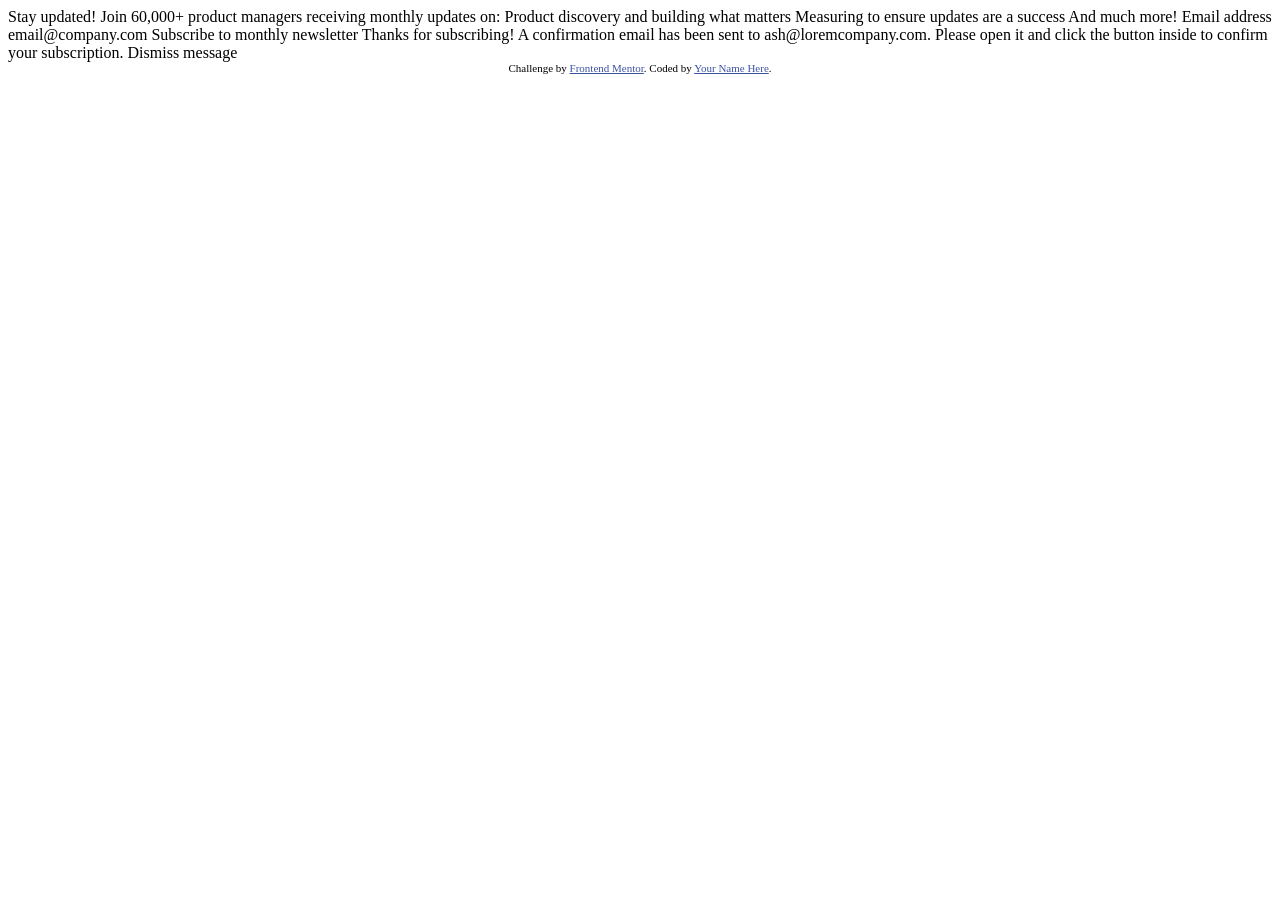
==== index.html @ 130dc881 "reloading files indivitually" ====
<!DOCTYPE html>
<html lang="en">
<head>
  <meta charset="UTF-8">
  <meta name="viewport" content="width=device-width, initial-scale=1.0"> <!-- displays site properly based on user's device -->

  <link rel="icon" type="image/png" sizes="32x32" href="./assets/images/favicon-32x32.png">
  
  <title>Frontend Mentor | Newsletter sign-up form with success message</title>

  <!-- Feel free to remove these styles or customise in your own stylesheet 👍 -->
  <style>
    .attribution { font-size: 11px; text-align: center; }
    .attribution a { color: hsl(228, 45%, 44%); }
  </style>
</head>
<body>

  <!-- Sign-up form start -->

  Stay updated!

  Join 60,000+ product managers receiving monthly updates on:

  Product discovery and building what matters
  Measuring to ensure updates are a success
  And much more!

  Email address
  email@company.com

  Subscribe to monthly newsletter

  <!-- Sign-up form end -->

  <!-- Success message start -->

  Thanks for subscribing!

  A confirmation email has been sent to ash@loremcompany.com. 
  Please open it and click the button inside to confirm your subscription.

  Dismiss message

  <!-- Success message end -->
  
  <div class="attribution">
    Challenge by <a href="https://www.frontendmentor.io?ref=challenge" target="_blank">Frontend Mentor</a>. 
    Coded by <a href="#">Your Name Here</a>.
  </div>
</body>
</html>
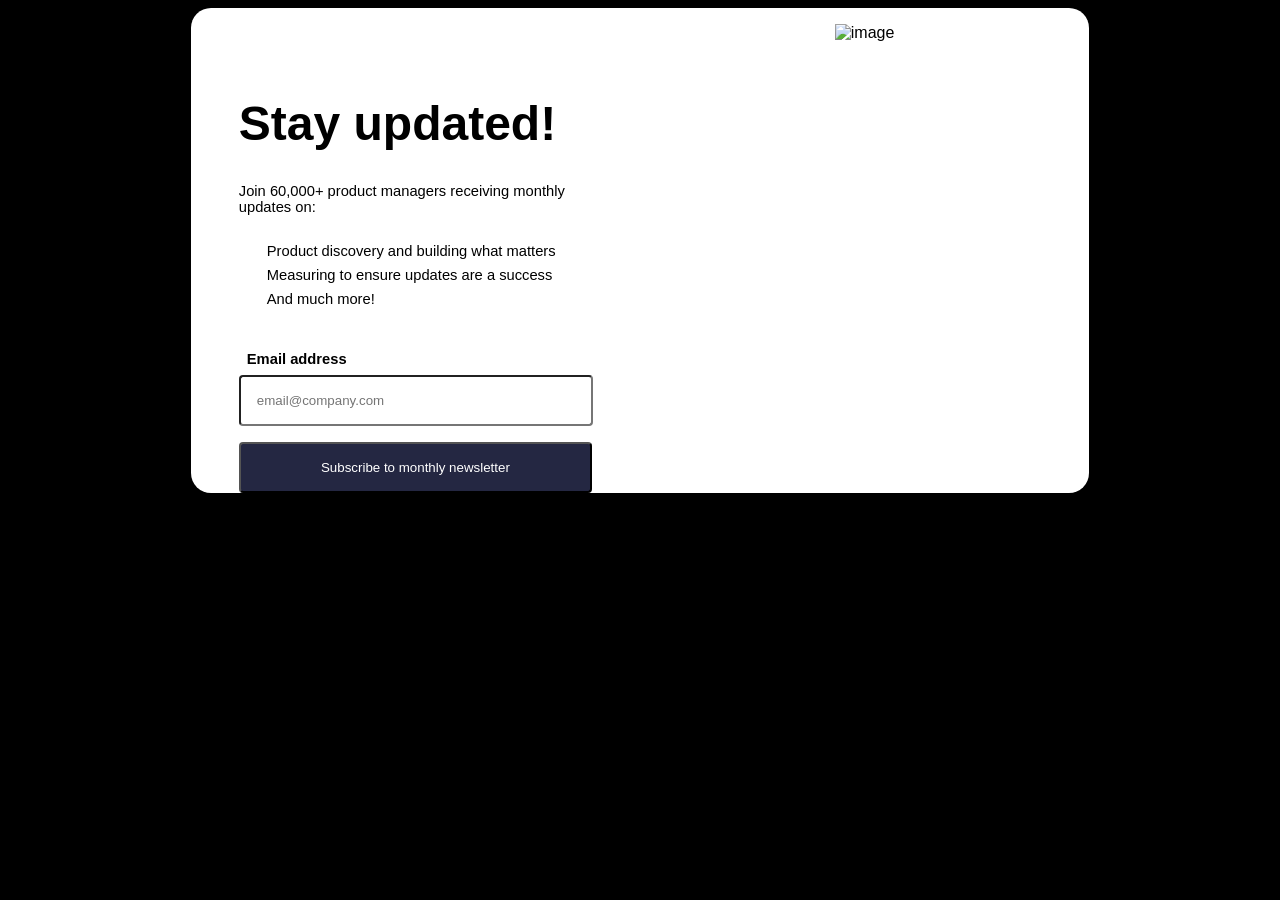
==== commit 526b9d08: "updated code" ====
--- a/index.html
+++ b/index.html
@@ -1,4 +1,4 @@
-<!DOCTYPE html>
+ <!DOCTYPE html>
 <html lang="en">
 <head>
   <meta charset="UTF-8">
@@ -10,43 +10,176 @@
 
   <!-- Feel free to remove these styles or customise in your own stylesheet 👍 -->
   <style>
-    .attribution { font-size: 11px; text-align: center; }
+    .attribution { display: none; font-size: 11px; text-align: center; }
     .attribution a { color: hsl(228, 45%, 44%); }
+    @font-face {
+      font-family: 'Roboto-Bold'; /
+      src:url('assets/fonts/Roboto-Bold.ttf') format ('truetype'); 
+    }
+     @font-face {
+      font-family:'Roboto-Regular'; 
+      src: url('assets/fonts/Roboto-Regular.ttf') format('truetype'); 
+    }
+
+    body{
+      background-color: black;
+      font-family: 'Roboto-Regular', sans-serif;
+    }
+    #form-container {
+      display: flex;
+      justify-content:center;
+      align-items:center;
+    }
+    .sign-up-form{
+     
+      background-color: #ffffff;
+      text-align: center;
+      display: grid;
+      grid-template-columns: 1fr 1fr;
+      border-radius: 20px;
+      max-width: 56.15rem;
+      width: auto;
+    }
+    .form-content{
+    text-align: left;
+    margin: 0 3rem;
+    font-size: 0.92rem;
+    }
+    h1{
+      font-family: 'Roboto-Bold', sans-serif;
+      font-size: 3rem;
+      padding-top: 3.5rem;
+    }ul {
+      padding-left: 0;
+      margin-left: 0;
+      margin: 1.5rem;
+    }
+     
+    ul li{
+      list-style: none;
+      list-style-image:url('assets/images/icon-list.svg');
+      padding: 0.25rem ;
+       
+    }
+    label b{
+      display: block;
+      font-family: 'Roboto-Bold', sans-serif;
+      padding-top: 1rem;
+      margin: 0.50rem;
+     
+    }
+    input
+    {
+      padding: 1rem;
+      width: 90%;
+      border-radius: 0.25rem;
+      text-align: left;
+    }
+    button{
+      margin-top: 1rem;
+      border-radius: 0.25rem;
+      background-color: #242742;
+      padding:1rem;
+      width: 100%;
+      color:#ffffff;
+    }
+    .image{
+      padding:1rem;
+    }
+    @media(max-width:49.25rem)/*788/16px= 49.25rem*/{
+      .form-content{
+        order: 2;
+        font-size: 1.5rem;
+        
+        border-radius: none;
+      }
+      .sign-up-form{
+        display: grid;
+        grid-template-columns: 1fr;
+        width: 100%;
+         border-radius: 0;
+         padding-bottom: 2rem;
+      }
+      h1{
+        font-size: 2.75rem;
+      } 
+      ul{
+        padding-left: 0;
+        margin: 1rem;
+      }  
+      .image{
+        order: 1;
+        padding: 0;
+        
+      }
+      .image img{
+        display: block;
+    width: 100%;      
+    height: auto;    
+    object-fit: cover;
+    height:35rem;
+    
+      }
+      button{
+        
+        padding-bottom: 1rem;
+      }
+    
+    }
+
+
   </style>
 </head>
 <body>
+<div id="form-container"> 
+  <!-- Sign-up form start -->
+<div class="sign-up-form">
+  <div class="form-content">
+  <h1>Stay updated!</h1>
 
-  <!-- Sign-up form start -->
+ <p> Join 60,000+ product managers receiving monthly updates on:</p>
+  <ul>
+ <li> Product discovery and building what matters</li>
+ <li> Measuring to ensure updates are a success</li>
+ <li> And much more!</li>
+  </ul>
+  <form>
+  <label for="Email"><b>Email address</b></label>
+  <input type="email" name="Email" id="email" placeholder="email@company.com">
+  <button onclick ="subscribe()">Subscribe to monthly newsletter</button>
+  </form>
+  <!-- Sign-up form end -->
+   </div>
+   <div class="image">
+    <img src="assets/images/illustration-sign-up-desktop.svg" alt="image">
+   </div>
+</div>
+</div>
+<script>
+  <!-- Success message start -->
+function subscribe() {
+  const email = document.getElementById("email").value;
+  const emailPattern = /^[^\s@]+@[^\s@]+\.[^\s@]+$/;
 
-  Stay updated!
+  if (emailPattern.test(email)) {
+  alert("Thank you for subscribing");
+} else {
+  alert("Invalid email address. Please enter a valid email address.")
+}
+} 
 
-  Join 60,000+ product managers receiving monthly updates on:
-
-  Product discovery and building what matters
-  Measuring to ensure updates are a success
-  And much more!
-
-  Email address
-  email@company.com
-
-  Subscribe to monthly newsletter
-
-  <!-- Sign-up form end -->
-
-  <!-- Success message start -->
-
-  Thanks for subscribing!
+  /*
 
   A confirmation email has been sent to ash@loremcompany.com. 
   Please open it and click the button inside to confirm your subscription.
 
   Dismiss message
 
-  <!-- Success message end -->
-  
+  <!-- Success message end -->*/
+  </script>
   <div class="attribution">
     Challenge by <a href="https://www.frontendmentor.io?ref=challenge" target="_blank">Frontend Mentor</a>. 
-    Coded by <a href="#">Your Name Here</a>.
+    Coded by <a href="#">jermina khoza</a>.
   </div>
 </body>
-</html>+</html>
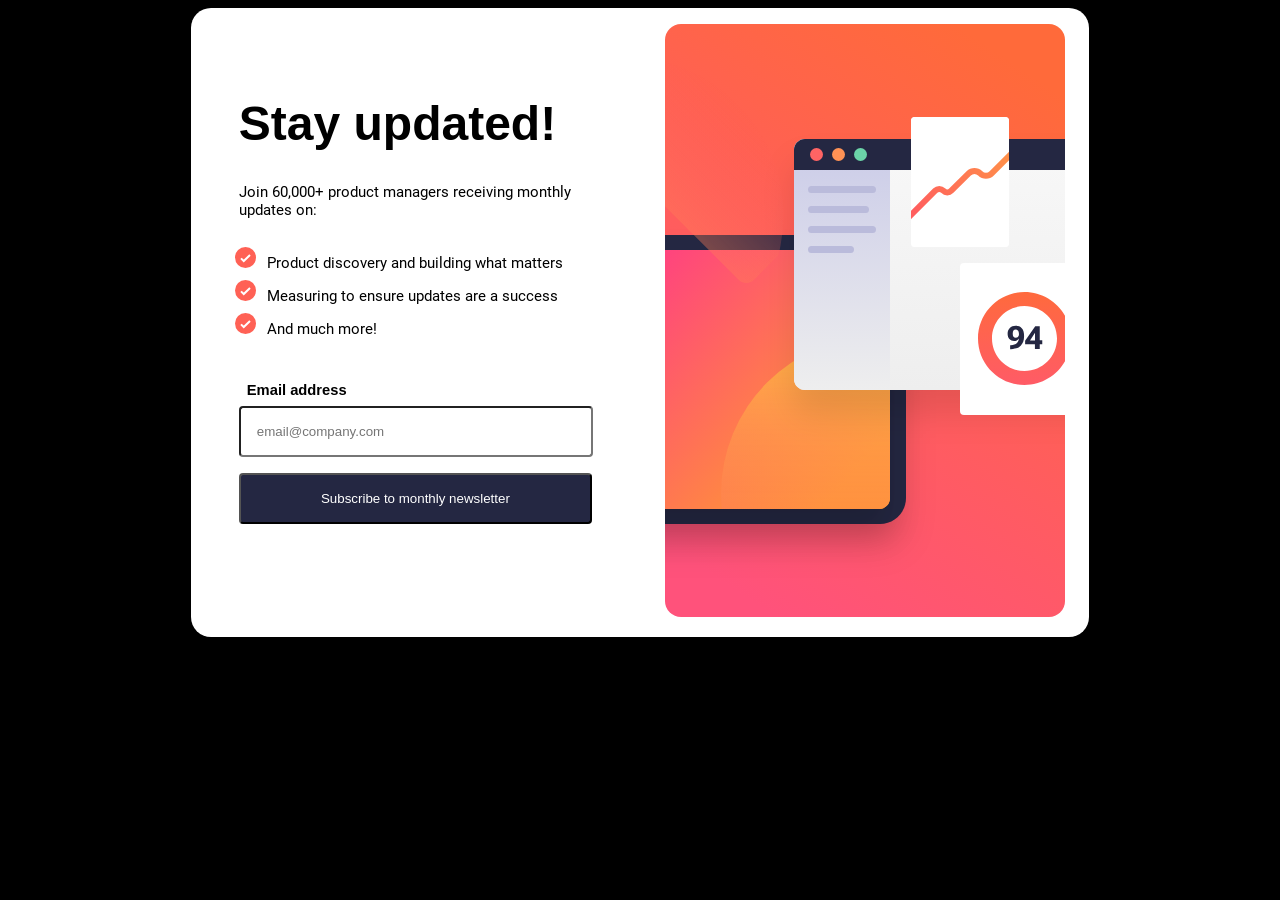
==== commit bc9c544e: "reordered" ====
--- a/index.html
+++ b/index.html
@@ -1,134 +1,14 @@
- <!DOCTYPE html>
+<!DOCTYPE html>
 <html lang="en">
 <head>
   <meta charset="UTF-8">
   <meta name="viewport" content="width=device-width, initial-scale=1.0"> <!-- displays site properly based on user's device -->
 
   <link rel="icon" type="image/png" sizes="32x32" href="./assets/images/favicon-32x32.png">
+  <link rel="stylesheet" href="style.css">
   
   <title>Frontend Mentor | Newsletter sign-up form with success message</title>
 
-  <!-- Feel free to remove these styles or customise in your own stylesheet 👍 -->
-  <style>
-    .attribution { display: none; font-size: 11px; text-align: center; }
-    .attribution a { color: hsl(228, 45%, 44%); }
-    @font-face {
-      font-family: 'Roboto-Bold'; /
-      src:url('assets/fonts/Roboto-Bold.ttf') format ('truetype'); 
-    }
-     @font-face {
-      font-family:'Roboto-Regular'; 
-      src: url('assets/fonts/Roboto-Regular.ttf') format('truetype'); 
-    }
-
-    body{
-      background-color: black;
-      font-family: 'Roboto-Regular', sans-serif;
-    }
-    #form-container {
-      display: flex;
-      justify-content:center;
-      align-items:center;
-    }
-    .sign-up-form{
-     
-      background-color: #ffffff;
-      text-align: center;
-      display: grid;
-      grid-template-columns: 1fr 1fr;
-      border-radius: 20px;
-      max-width: 56.15rem;
-      width: auto;
-    }
-    .form-content{
-    text-align: left;
-    margin: 0 3rem;
-    font-size: 0.92rem;
-    }
-    h1{
-      font-family: 'Roboto-Bold', sans-serif;
-      font-size: 3rem;
-      padding-top: 3.5rem;
-    }ul {
-      padding-left: 0;
-      margin-left: 0;
-      margin: 1.5rem;
-    }
-     
-    ul li{
-      list-style: none;
-      list-style-image:url('assets/images/icon-list.svg');
-      padding: 0.25rem ;
-       
-    }
-    label b{
-      display: block;
-      font-family: 'Roboto-Bold', sans-serif;
-      padding-top: 1rem;
-      margin: 0.50rem;
-     
-    }
-    input
-    {
-      padding: 1rem;
-      width: 90%;
-      border-radius: 0.25rem;
-      text-align: left;
-    }
-    button{
-      margin-top: 1rem;
-      border-radius: 0.25rem;
-      background-color: #242742;
-      padding:1rem;
-      width: 100%;
-      color:#ffffff;
-    }
-    .image{
-      padding:1rem;
-    }
-    @media(max-width:49.25rem)/*788/16px= 49.25rem*/{
-      .form-content{
-        order: 2;
-        font-size: 1.5rem;
-        
-        border-radius: none;
-      }
-      .sign-up-form{
-        display: grid;
-        grid-template-columns: 1fr;
-        width: 100%;
-         border-radius: 0;
-         padding-bottom: 2rem;
-      }
-      h1{
-        font-size: 2.75rem;
-      } 
-      ul{
-        padding-left: 0;
-        margin: 1rem;
-      }  
-      .image{
-        order: 1;
-        padding: 0;
-        
-      }
-      .image img{
-        display: block;
-    width: 100%;      
-    height: auto;    
-    object-fit: cover;
-    height:35rem;
-    
-      }
-      button{
-        
-        padding-bottom: 1rem;
-      }
-    
-    }
-
-
-  </style>
 </head>
 <body>
 <div id="form-container"> 
@@ -182,4 +62,4 @@
     Coded by <a href="#">jermina khoza</a>.
   </div>
 </body>
-</html>
+</html>
--- a/style.css
+++ b/style.css
@@ -0,0 +1,119 @@
+
+    .attribution { display: none; font-size: 11px; text-align: center; }
+    .attribution a { color: hsl(228, 45%, 44%); }
+    @font-face {
+      font-family: 'Roboto-Bold'; /
+      src:url('assets/fonts/Roboto-Bold.ttf') format ('truetype'); 
+    }
+     @font-face {
+      font-family:'Roboto-Regular'; 
+      src: url('assets/fonts/Roboto-Regular.ttf') format('truetype'); 
+    }
+
+    body{
+      background-color: black;
+      font-family: 'Roboto-Regular', sans-serif;
+    }
+    #form-container {
+      display: flex;
+      justify-content:center;
+      align-items:center;
+    }
+    .sign-up-form{
+     
+      background-color: #ffffff;
+      text-align: center;
+      display: grid;
+      grid-template-columns: 1fr 1fr;
+      border-radius: 20px;
+      max-width: 56.15rem;
+      width: auto;
+    }
+    .form-content{
+    text-align: left;
+    margin: 0 3rem;
+    font-size: 0.92rem;
+    }
+    h1{
+      font-family: 'Roboto-Bold', sans-serif;
+      font-size: 3rem;
+      padding-top: 3.5rem;
+    }ul {
+      padding-left: 0;
+      margin-left: 0;
+      margin: 1.5rem;
+    }
+     
+    ul li{
+      list-style: none;
+      list-style-image:url('assets/images/icon-list.svg');
+      padding: 0.25rem ;
+       
+    }
+    label b{
+      display: block;
+      font-family: 'Roboto-Bold', sans-serif;
+      padding-top: 1rem;
+      margin: 0.50rem;
+     
+    }
+    input
+    {
+      padding: 1rem;
+      width: 90%;
+      border-radius: 0.25rem;
+      text-align: left;
+    }
+    button{
+      margin-top: 1rem;
+      border-radius: 0.25rem;
+      background-color: #242742;
+      padding:1rem;
+      width: 100%;
+      color:#ffffff;
+    }
+    .image{
+      padding:1rem;
+    }
+    @media(max-width:49.25rem)/*788/16px= 49.25rem*/{
+      .form-content{
+        order: 2;
+        font-size: 1.5rem;
+        
+        border-radius: none;
+      }
+      .sign-up-form{
+        display: grid;
+        grid-template-columns: 1fr;
+        width: 100%;
+         border-radius: 0;
+         padding-bottom: 2rem;
+      }
+      h1{
+        font-size: 2.75rem;
+      } 
+      ul{
+        padding-left: 0;
+        margin: 1rem;
+      }  
+      .image{
+        order: 1;
+        padding: 0;
+        
+      }
+      .image img{
+        display: block;
+    width: 100%;      
+    height: auto;    
+    object-fit: cover;
+    height:35rem;
+    
+      }
+      button{
+        
+        padding-bottom: 1rem;
+      }
+    
+    }
+
+
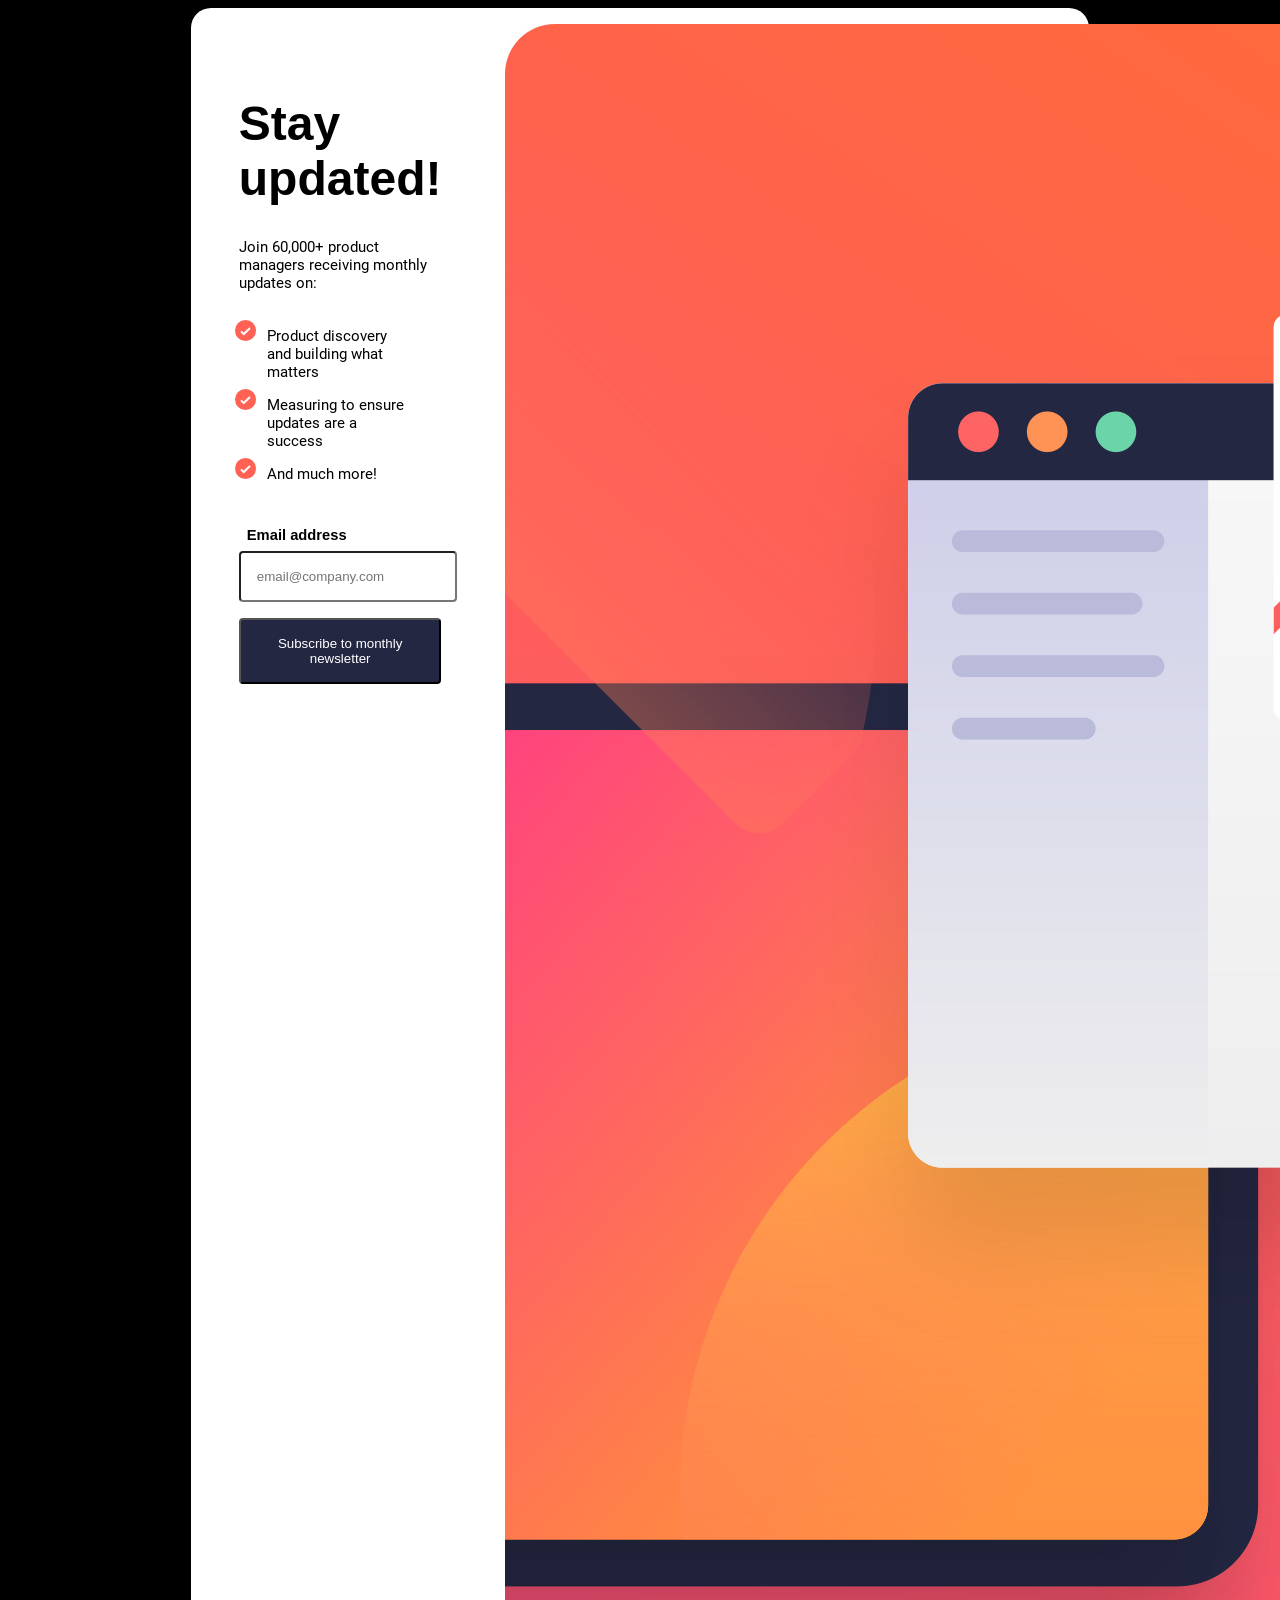
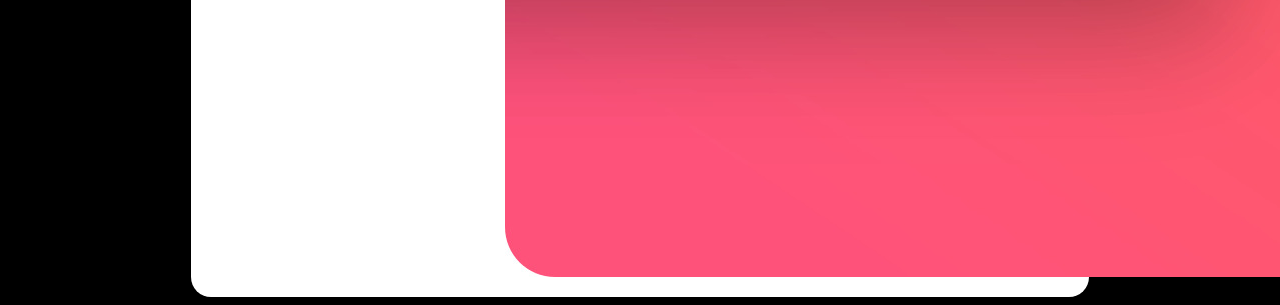
==== commit 78a9ea9f: "Change image format from SVG to JPG" ====
--- a/index.html
+++ b/index.html
@@ -31,7 +31,7 @@
   <!-- Sign-up form end -->
    </div>
    <div class="image">
-    <img src="assets/images/illustration-sign-up-desktop.svg" alt="image">
+    <img src="assets/images/illustration-sign-up-desktop.jpg" alt="image">
    </div>
 </div>
 </div>
@@ -62,4 +62,4 @@
     Coded by <a href="#">jermina khoza</a>.
   </div>
 </body>
-</html>+</html>
